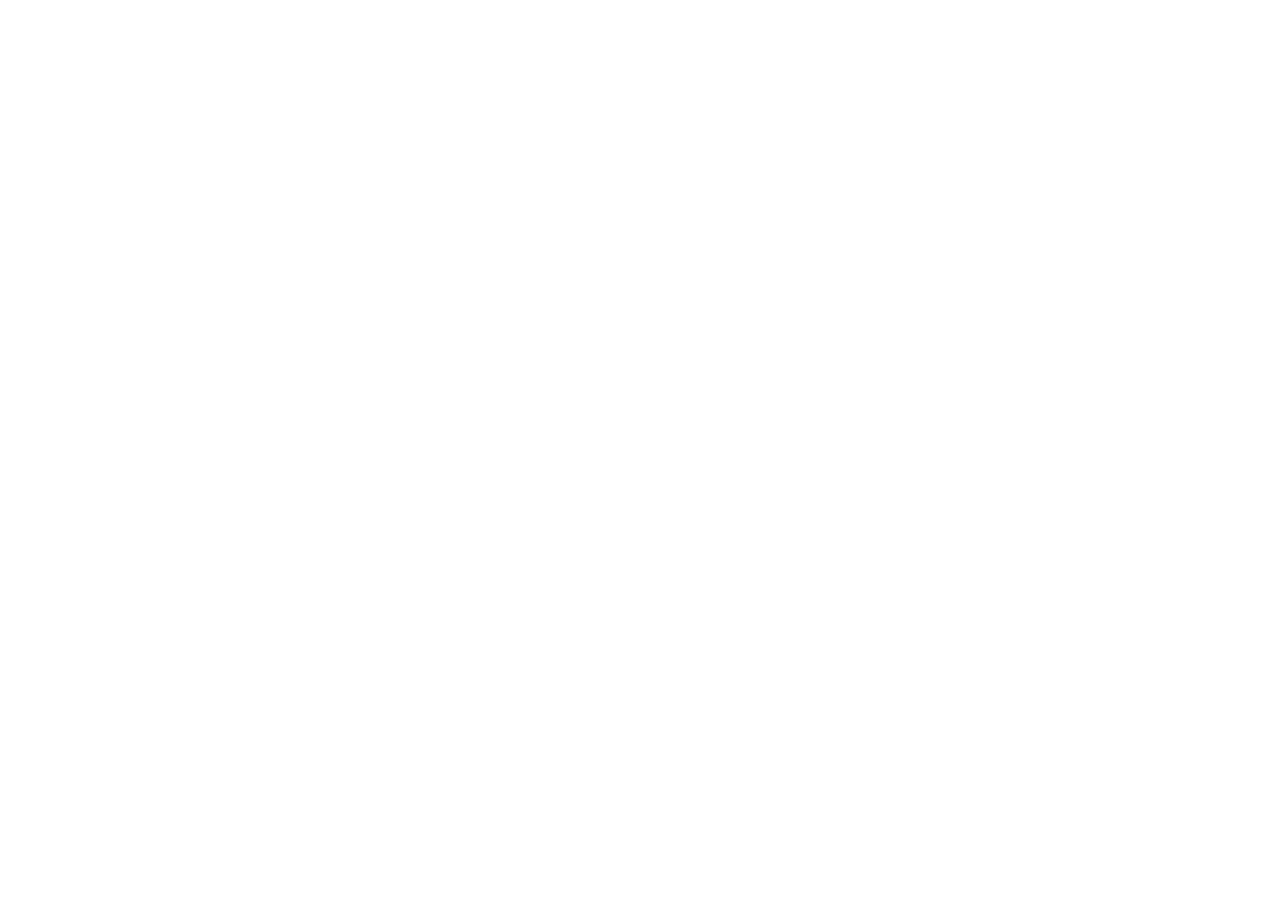
==== index.html @ e58b229c "adds youtube embed to index page" ====
<!DOCTYPE html>
<html lang="en">
<head>
    <meta charset="UTF-8">
    <meta name="viewport" content="width=device-width, initial-scale=1.0">
    <title>Document</title>
</head>
<body>
    <iframe width="560" height="315" src="https://www.youtube.com/embed/_Zx88KH8Mlg?si=kR8wy4EUAed1oHcI" title="YouTube video player" frameborder="0" allow="accelerometer; autoplay; clipboard-write; encrypted-media; gyroscope; picture-in-picture; web-share" referrerpolicy="strict-origin-when-cross-origin" allowfullscreen></iframe>
</body>
</html>
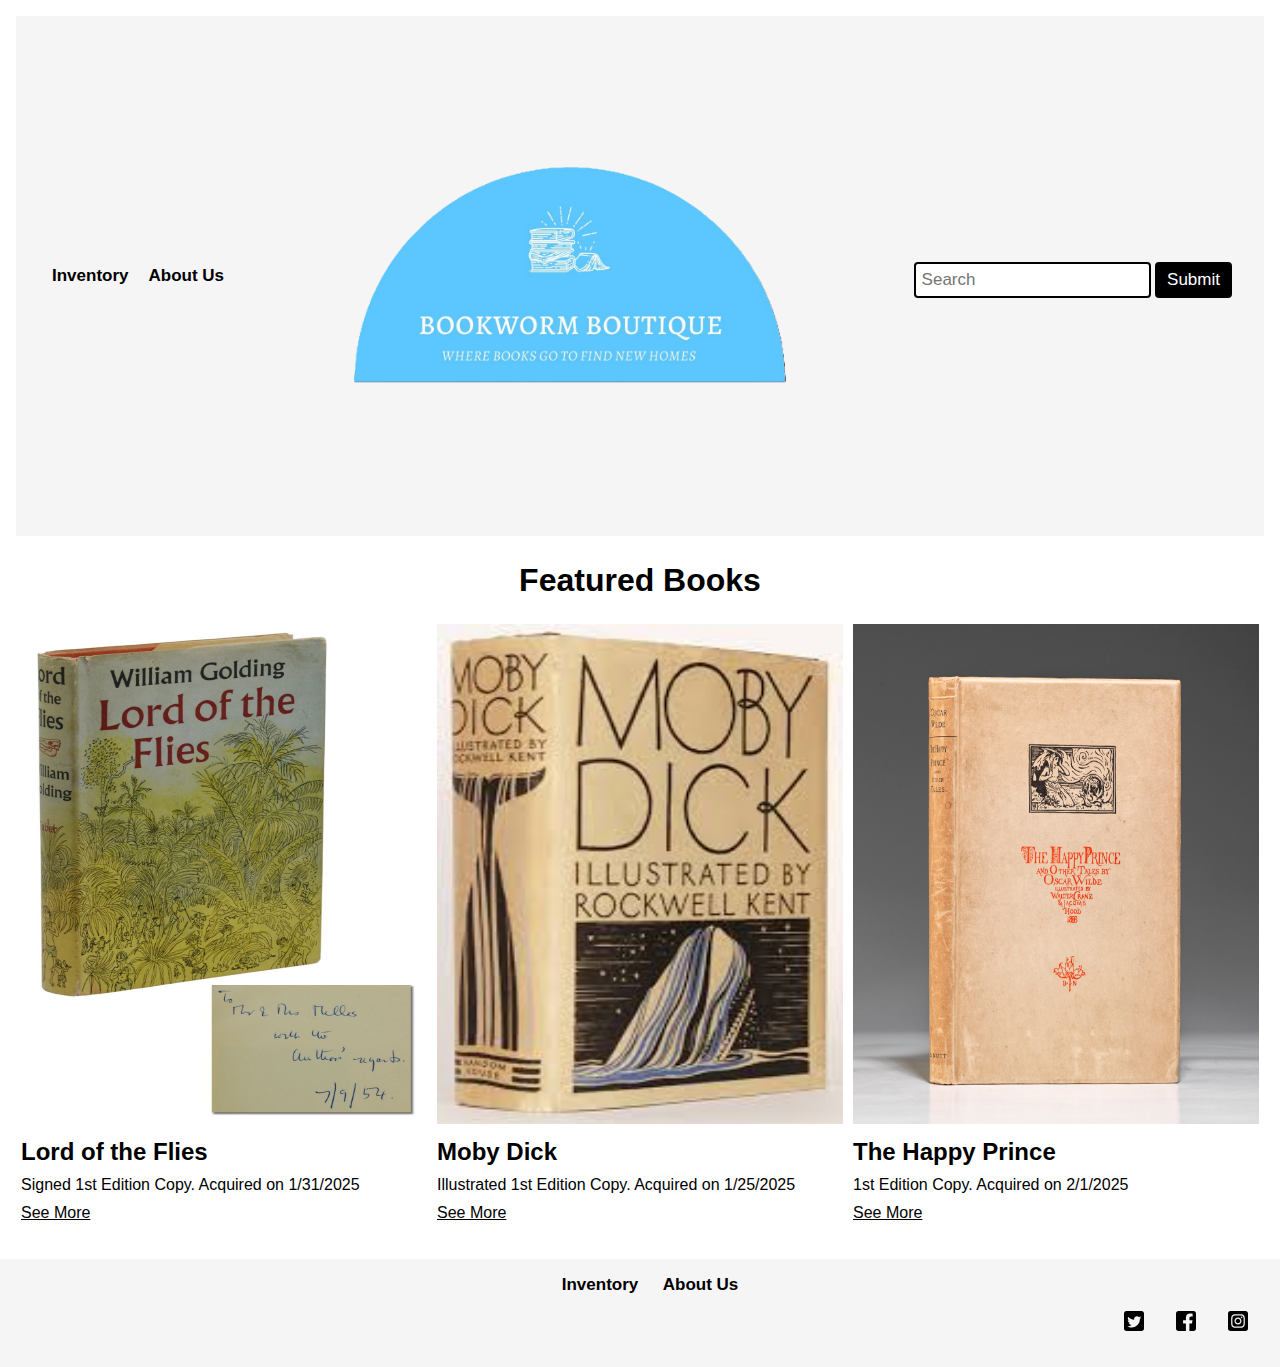
==== commit 1544929d: "styling for website" ====
--- a/index.html
+++ b/index.html
@@ -3,9 +3,62 @@
 <head>
     <meta charset="UTF-8">
     <meta name="viewport" content="width=device-width, initial-scale=1.0">
-    <title>Document</title>
+    <title>Alexis Currie - Bookstore Website</title>
+    <link rel="stylesheet" href="style.css">
 </head>
 <body>
-    <iframe width="560" height="315" src="https://www.youtube.com/embed/_Zx88KH8Mlg?si=kR8wy4EUAed1oHcI" title="YouTube video player" frameborder="0" allow="accelerometer; autoplay; clipboard-write; encrypted-media; gyroscope; picture-in-picture; web-share" referrerpolicy="strict-origin-when-cross-origin" allowfullscreen></iframe>
+    <header>
+        <nav class="main-menu">
+           <ul class="main-nav">
+           <li><a href="inventory.html">Inventory</a></li>
+           <li><a href="about_us.html">About Us</a></li>
+           </ul> 
+           <div class="logo">
+            <img src="images/bookstore_logo.PNG" alt ="Bookworm Boutique Logo">
+        </div>  
+        <div class="search-container">
+            <input class="search-box" type="search" placeholder="Search">
+           <button type="submit">Submit</button>
+        </div>        
+        </nav>
+    </header>
+    <main>
+        <h1>Featured Books</h1>
+        <div class="row">
+            <div class="column"><img height="500" width= "500" src="images/book_1.jpg" alt="Lord of the Flies"></div>
+            <div class="column"><img height="500" width= "500" src="images/book_2.jpg" alt="Moby Dick"></div>
+            <div class="column"><img height="500" width= "500" src="images/book_3.jpg" alt="The Happy Prince"></div>
+        </div>
+        <div class="row">
+            <div class="column"><h2>Lord of the Flies</h2></div>
+            <div class="column"><h2>Moby Dick</h2></div>
+            <div class="column"><h2>The Happy Prince</h2></div>
+        </div>
+        <div class="row">
+            <div class="column"><p>Signed 1st Edition Copy. Acquired on 1/31/2025</p></div>
+            <div class="column"><p>Illustrated 1st Edition Copy. Acquired on 1/25/2025</p></div>
+            <div class="column"><p>1st Edition Copy. Acquired on 2/1/2025</p></div>
+        </div> 
+        <div class="row">
+            <div class="column"><a href="inventory.html" class="button-outline" aria-labelledby="section-title">See More</a></div>
+            <div class="column"><a href="inventory.html" class="button-outline" aria-labelledby="section-title">See More</a></div>
+            <div class="column"><a href="inventory.html" class="button-outline" aria-labelledby="section-title">See More</a></div>
+        </div>        
+    </main>
+    <footer>
+        <nav class="footer-menu">
+            <ul class="footer-nav">
+             <li><a href="inventory.html">Inventory</a></li>
+             <li><a href="about_us.html">About Us</a></li>
+            </ul> 
+        </nav>
+        <div class="social-media">
+            <ul>
+                <li><a href=""><img height="20" width="20" src="images/instagram_logo.svg" alt="Instagram"></a></li>
+                <li><a href=""><img height="20" width="20" src="images/facebook_logo.svg" alt="Facebook"></a></li>
+                <li><a href=""><img height="20" width="20" src="images/twitter_logo.svg" alt="Twitter"></a></li>
+            </ul>
+        </div>
+    </footer>
 </body>
 </html>
--- a/style.css
+++ b/style.css
@@ -0,0 +1,208 @@
+/*Bookstore Styling*/
+* {
+    box-sizing: border-box;
+    padding: 0;
+    margin: 0;
+}
+
+body{
+    background-color: white;
+    color: black;
+    font-family: Arial, Helvetica, sans-serif;
+    display: flex;
+    flex-direction: column;
+    min-height: 100vh;
+}
+
+a{
+    color: black;
+}
+
+img{
+    max-width: 100%;
+}
+
+address{
+    font-style: normal;
+}
+
+header{
+    margin: 1rem 1rem 0 1rem;
+    padding: 0.5rem 1rem;
+    background-color: whitesmoke;
+}
+
+main{
+    padding: 1rem 1rem 2rem;
+    flex-grow: 1;
+}
+
+main h1{
+    text-align: center;
+    margin-top: 10px;
+    margin-bottom: 20px;
+}
+
+footer{
+    padding: 1rem;
+    background-color: whitesmoke;
+    color: black;
+}
+
+.main-menu{
+    position: relative;
+    display: flex;
+    justify-content: space-between;
+    align-items: center;
+    flex-wrap: wrap;
+    background-color: whitesmoke;
+}
+
+.main-nav{
+    list-style: none;
+    padding: 0;
+    margin: 0;
+}
+
+.main-nav li{
+    display: inline;
+}
+
+.main-nav li a{
+    float: left;
+    margin-left: 20px;
+    font-size: 17px;
+    font-weight: bold;
+    text-decoration: none;
+}
+
+.logo{
+    float: center;
+}
+
+.logo img{
+    width: 500px;
+}
+
+.search-container{
+    float: right;
+}
+
+.search-box {
+    float: none;
+    padding: 6px;
+    border: 2px solid black;
+    border-radius: 4px;
+    margin-top: 8px;
+    margin-right: 0;
+    font-size: 17px;
+}
+
+.search-container button:hover{
+    background-color: gray;
+}
+
+.search-container button{
+    float: none;
+    padding: 6px 10px;
+    margin-top: 8px;
+    margin-right: 16px;
+    background: black;
+    color: white;
+    font-size: 17px;
+    border: 2px solid black;
+    border-radius: 4px;
+    cursor: pointer;
+}
+
+.footer-menu{
+    position: relative;
+    display: flex;
+    justify-content: center;
+    align-items: center;
+    flex-wrap: wrap;
+    background-color: whitesmoke;
+}
+
+.footer-nav li{
+    display: inline;
+}
+
+.footer-nav li a{
+    float: center;
+    margin-left: 20px;
+    font-size: 17px;
+    font-weight: bold;
+    text-decoration: none;
+} 
+
+.social-media {
+    float: right;
+  }
+  
+  .social-media ul {
+    list-style: none;
+    padding: 0;
+    margin: 0;
+  }
+
+  .social-media li{
+    display: inline;   
+  }
+  
+  .social-media li a {
+    float: right;
+    padding: 1rem;
+  }
+
+  /*Home Page & Inventory Content*/
+  .row {
+    display: flex;
+  }
+  
+  .column {
+    flex: 33.33%;
+    padding: 5px;
+  }
+
+  /*About Us Page Content*/
+.storefront-img{
+    display: block;
+    margin-left: auto;
+    margin-right: auto;
+}
+
+.company-history{
+    text-align: center;
+    margin-bottom: 20px;
+}
+
+input[type=text], select, textarea {
+    width: 100%;
+    padding: 12px;
+    border: 1px solid whitesmoke;
+    border-radius: 4px;
+    box-sizing: border-box;
+    margin-top: 6px;
+    margin-bottom: 16px;
+    resize: vertical;
+  }
+  
+input[type=submit] {
+    background-color: black;
+    color: white;
+    padding: 12px 20px;
+    border: none;
+    border-radius: 4px;
+    cursor: pointer;
+  }
+  
+input[type=submit]:hover {
+    background-color: gray;
+  }
+  
+.container {
+    border-radius: 5px;
+    background-color: whitesmoke;
+    padding: 20px;
+  }